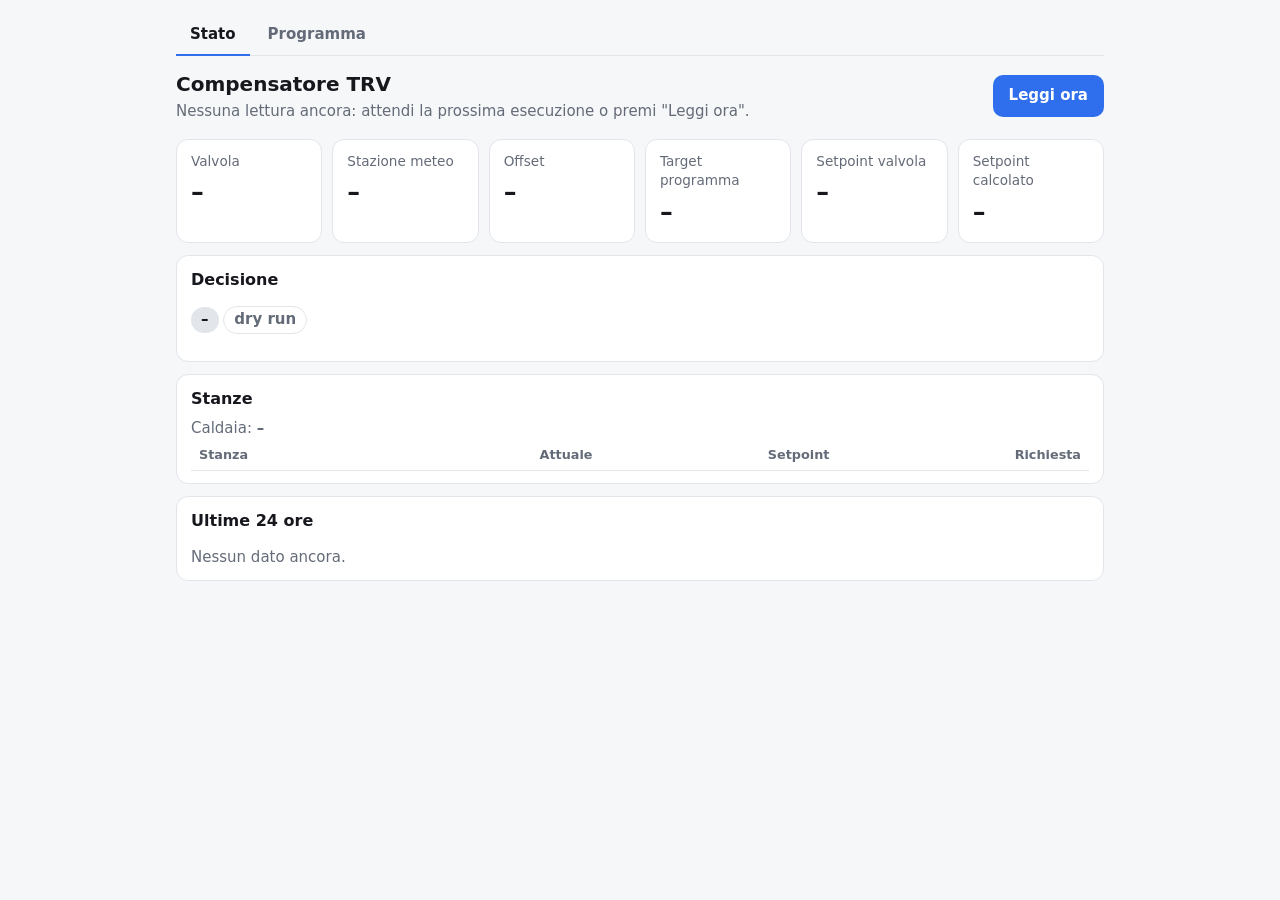
==== dashboard/index.html @ e5705ca9 "first working release" ====
<!doctype html>
<html lang="it">
<head>
  <meta charset="utf-8">
  <meta name="viewport" content="width=device-width, initial-scale=1">
  <title>Compensatore TRV</title>
  <link rel="stylesheet" href="style.css">
</head>
<body>
  <nav class="tabs" aria-label="Pagine">
    <a href="index.html" aria-current="page">Stato</a>
    <a href="schedule.html">Programma</a>
  </nav>
  <header>
    <div>
      <h1>Compensatore TRV</h1>
      <p id="updated" class="muted">Caricamento…</p>
    </div>
    <button id="run-btn" type="button">Leggi ora</button>
  </header>

  <p id="message" class="message" hidden></p>

  <main>
    <section class="grid" aria-label="Stato attuale">
      <div class="card"><span class="label">Valvola</span><span class="value" id="t_valve">–</span></div>
      <div class="card"><span class="label">Stazione meteo</span><span class="value" id="t_module">–</span><span class="sub" id="module_age"></span></div>
      <div class="card"><span class="label">Offset</span><span class="value" id="offset">–</span></div>
      <div class="card"><span class="label">Target programma</span><span class="value" id="target">–</span></div>
      <div class="card"><span class="label">Setpoint valvola</span><span class="value" id="current_sp">–</span><span class="sub" id="room_mode"></span></div>
      <div class="card"><span class="label">Setpoint calcolato</span><span class="value" id="new_sp">–</span></div>
    </section>

    <section class="panel">
      <h2>Decisione</h2>
      <p><span id="decision" class="badge">–</span> <span id="dry_run" class="badge muted-badge" hidden>dry run</span></p>
      <p id="error" class="error" hidden></p>
    </section>

    <section class="panel">
      <h2>Stanze</h2>
      <p class="muted">Caldaia: <strong id="boiler">–</strong></p>
      <div class="table-wrap">
        <table class="rooms-table">
          <thead><tr><th>Stanza</th><th class="num">Attuale</th><th class="num">Setpoint</th><th class="num">Richiesta</th></tr></thead>
          <tbody id="rooms"></tbody>
        </table>
      </div>
    </section>

    <section class="panel">
      <h2>Ultime 24 ore</h2>
      <div id="legend" class="legend"></div>
      <div id="chart" class="chart" role="img" aria-label="Grafico temperature delle ultime 24 ore"></div>
      <p id="chart-empty" class="muted" hidden>Nessun dato ancora.</p>
    </section>
  </main>

  <script src="app.js"></script>
</body>
</html>
---- dashboard/style.css ----
:root {
  --bg: #f6f7f9;
  --surface: #ffffff;
  --text: #16181d;
  --muted: #646b78;
  --border: #e2e5ea;
  --accent: #2f6fed;
  --accent-text: #ffffff;
  --ok: #1f8a4c;
  --warn: #b26b00;
  --err: #c0362c;
  --s-valve: #e0602b;
  --s-module: #2f6fed;
  --s-target: #7a7f8a;
  --s-newsp: #1f8a4c;
  --z0: #e8833a;
  --z1: #4a5fc1;
  --z2: #2a9d8f;
  --z3: #c4527a;
  --z4: #8d6cc9;
  --z5: #b8a03a;
}
@media (prefers-color-scheme: dark) {
  :root {
    --bg: #0e1014;
    --surface: #171a21;
    --text: #eceef2;
    --muted: #9aa1ad;
    --border: #2a2f39;
    --accent: #5b8cff;
    --accent-text: #0e1014;
    --ok: #4cc382;
    --warn: #f0a640;
    --err: #ff6b5e;
    --s-valve: #ff8a57;
    --s-module: #6f9bff;
    --s-target: #9aa1ad;
    --s-newsp: #4cc382;
    --z0: #f29a55;
    --z1: #7387e6;
    --z2: #45b8aa;
    --z3: #de7499;
    --z4: #a88ce0;
    --z5: #d4bc55;
  }
}
* { box-sizing: border-box; }
body {
  margin: 0;
  padding: 16px;
  background: var(--bg);
  color: var(--text);
  font: 15px/1.45 system-ui, -apple-system, "Segoe UI", Roboto, sans-serif;
  max-width: 960px;
  margin-inline: auto;
}
header {
  display: flex;
  align-items: center;
  justify-content: space-between;
  gap: 12px;
  margin-bottom: 16px;
}
h1 { font-size: 1.25rem; margin: 0; }
h2 { font-size: 1rem; margin: 0 0 8px; }
.muted { color: var(--muted); margin: 2px 0 0; }
button {
  background: var(--accent);
  color: var(--accent-text);
  border: 0;
  border-radius: 10px;
  padding: 10px 16px;
  font: inherit;
  font-weight: 600;
  cursor: pointer;
  white-space: nowrap;
}
button:disabled { opacity: .6; cursor: progress; }
.message {
  background: var(--surface);
  border: 1px solid var(--border);
  border-left: 4px solid var(--warn);
  border-radius: 8px;
  padding: 8px 12px;
}
.grid {
  display: grid;
  grid-template-columns: repeat(auto-fit, minmax(140px, 1fr));
  gap: 10px;
  margin-bottom: 12px;
}
.card, .panel {
  background: var(--surface);
  border: 1px solid var(--border);
  border-radius: 12px;
  padding: 12px 14px;
}
.panel { margin-bottom: 12px; }
.card { display: flex; flex-direction: column; gap: 2px; }
.label { color: var(--muted); font-size: .85rem; }
.value { font-size: 1.6rem; font-weight: 650; font-variant-numeric: tabular-nums; }
.sub { color: var(--muted); font-size: .8rem; }
.badge {
  display: inline-block;
  padding: 2px 10px;
  border-radius: 999px;
  background: var(--border);
  font-weight: 600;
}
.badge.write { background: var(--ok); color: var(--surface); }
.badge.release { background: var(--accent); color: var(--surface); }
.badge.error { background: var(--err); color: var(--surface); }
.muted-badge { background: transparent; border: 1px solid var(--border); color: var(--muted); }
.error { color: var(--err); word-break: break-word; }
.tabs { display: flex; gap: 4px; margin-bottom: 14px; border-bottom: 1px solid var(--border); }
.tabs a {
  padding: 8px 14px;
  color: var(--muted);
  text-decoration: none;
  font-weight: 600;
  border-bottom: 2px solid transparent;
  margin-bottom: -1px;
}
.tabs a[aria-current="page"] { color: var(--text); border-bottom-color: var(--accent); }
.table-wrap { overflow-x: auto; }
table { width: 100%; border-collapse: collapse; }
th { text-align: left; font-size: .8rem; font-weight: 600; color: var(--muted); padding: 6px 8px; border-bottom: 1px solid var(--border); }
td { padding: 8px; border-bottom: 1px solid var(--border); vertical-align: middle; }
tr:last-child td { border-bottom: 0; }
.num { text-align: right; font-variant-numeric: tabular-nums; white-space: nowrap; }
tr.own td { background: color-mix(in srgb, var(--accent) 8%, transparent); }
.power { display: flex; align-items: center; gap: 8px; min-width: 110px; }
.power .bar { flex: 1; }
.pct { width: 38px; text-align: right; color: var(--muted); font-variant-numeric: tabular-nums; }
.bar { height: 8px; border-radius: 4px; background: var(--border); overflow: hidden; }
.bar > span { display: block; height: 100%; background: var(--s-valve); }
.devices { list-style: none; margin: 6px 0 0; padding: 0; display: grid; gap: 3px; font-size: .8rem; color: var(--muted); }
.devices li { display: flex; flex-wrap: wrap; align-items: center; gap: 4px 10px; }
.dev-name { color: var(--text); min-width: 0; }
.dev-bat::before { content: ""; display: inline-block; width: 7px; height: 7px; border-radius: 50%; margin-right: 5px; background: var(--ok); vertical-align: 1px; }
.dev-bat.warn::before { background: var(--warn); }
.dev-bat.err::before { background: var(--err); }
.dev-bat.warn { color: var(--warn); }
.dev-bat.err, .dev-off { color: var(--err); }
.dev-sig { white-space: nowrap; font-variant-numeric: tabular-nums; }
.sig-icon { display: inline-flex; align-items: flex-end; gap: 2px; height: 11px; vertical-align: -1px; }
.sig-icon i { display: block; width: 3px; border-radius: 1px; background: var(--border); }
.sig-icon i:nth-child(1) { height: 4px; }
.sig-icon i:nth-child(2) { height: 7px; }
.sig-icon i:nth-child(3) { height: 11px; }
.sig-icon i.on { background: var(--text); }
.legend { display: flex; flex-wrap: wrap; gap: 12px; font-size: .85rem; color: var(--muted); margin-bottom: 6px; }
.legend i { display: inline-block; width: 14px; height: 3px; border-radius: 2px; vertical-align: middle; margin-right: 5px; }
.chart svg { width: 100%; height: auto; display: block; }
.chart text { fill: var(--muted); font-size: 11px; }
.chart .grid-line { stroke: var(--border); stroke-width: 1; }
/* Schedule page */
.room-picker { display: flex; flex-direction: column; gap: 2px; }
select {
  font: inherit;
  color: var(--text);
  background: var(--surface);
  border: 1px solid var(--border);
  border-radius: 8px;
  padding: 8px 10px;
}
.chip { display: inline-block; width: 12px; height: 12px; border-radius: 3px; margin-right: 8px; vertical-align: -1px; flex: none; }
.now-head { display: flex; align-items: center; flex-wrap: wrap; gap: 4px; }
th.sel, td.sel { color: var(--text); font-weight: 700; background: color-mix(in srgb, var(--accent) 8%, transparent); }
.hours { display: flex; justify-content: space-between; color: var(--muted); font-size: .75rem; margin: 0 0 4px; padding-left: 0; }
.day { padding: 10px 0; border-top: 1px solid var(--border); }
.day:first-child { border-top: 0; }
.day-name { font-weight: 600; margin-bottom: 6px; }
.day.today .day-name { color: var(--accent); }
.day-bar { position: relative; height: 18px; border-radius: 5px; overflow: hidden; background: var(--border); }
.day-bar > span { position: absolute; top: 0; bottom: 0; }
.now-mark { position: absolute; top: -2px; bottom: -2px; width: 2px; background: var(--text); box-shadow: 0 0 0 1px var(--surface); }
.bands { list-style: none; margin: 8px 0 0; padding: 0; display: grid; grid-template-columns: repeat(auto-fill, minmax(210px, 1fr)); gap: 4px 16px; font-size: .9rem; }
.bands li { display: flex; align-items: center; gap: 4px; }
.band-time { font-variant-numeric: tabular-nums; color: var(--muted); width: 92px; flex: none; }
.band-temp { margin-left: auto; font-variant-numeric: tabular-nums; font-weight: 600; }
@media (max-width: 480px) {
  header { flex-direction: column; align-items: stretch; }
  th, td { padding: 8px 5px; }
  .power { min-width: 0; }
  .power .bar { display: none; }
  .pct { width: auto; }
  .value { font-size: 1.35rem; }
}
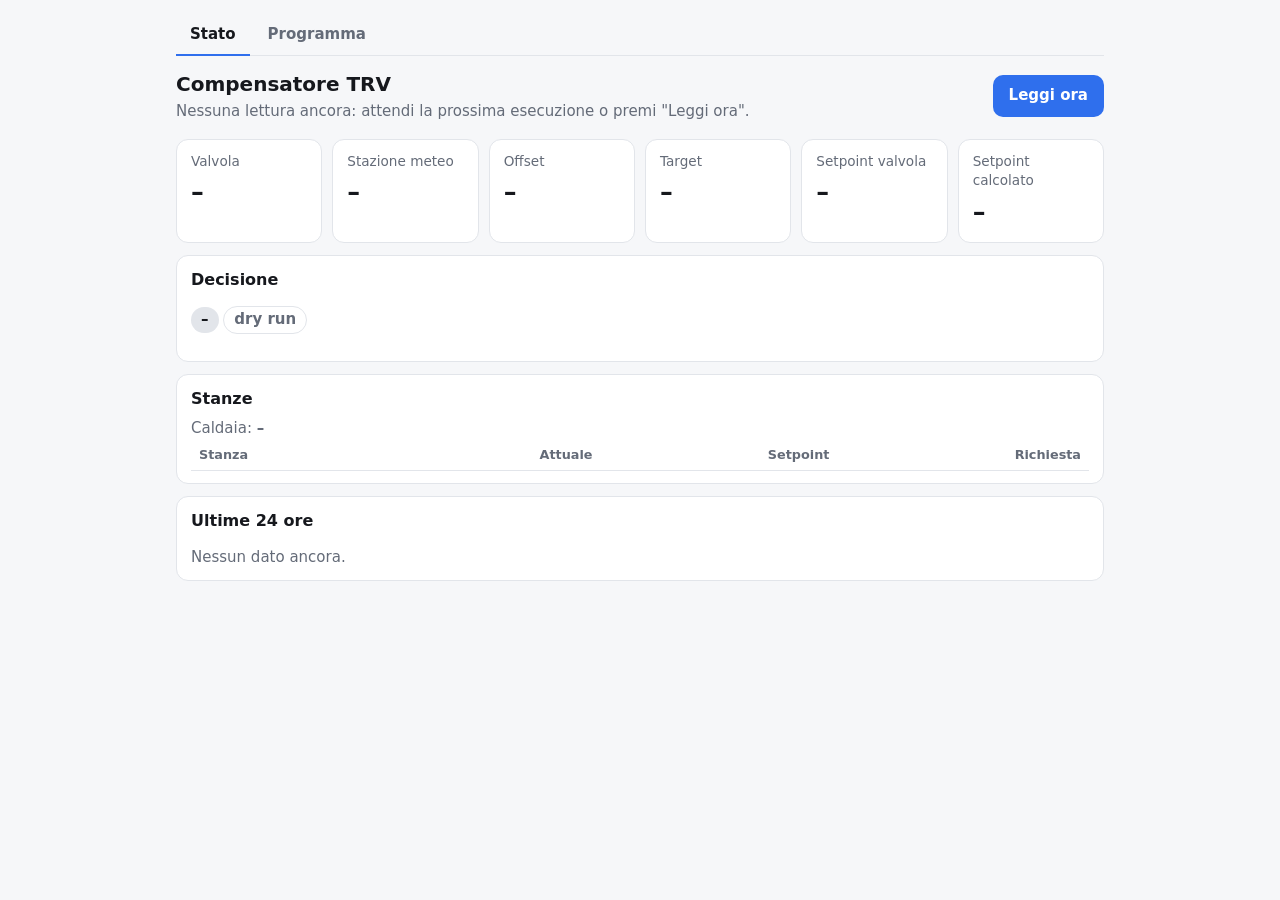
==== commit c1a14819: "added corretion to base temperature in case of anticipation" ====
--- a/dashboard/index.html
+++ b/dashboard/index.html
@@ -26,7 +26,7 @@
       <div class="card"><span class="label">Valvola</span><span class="value" id="t_valve">–</span></div>
       <div class="card"><span class="label">Stazione meteo</span><span class="value" id="t_module">–</span><span class="sub" id="module_age"></span></div>
       <div class="card"><span class="label">Offset</span><span class="value" id="offset">–</span></div>
-      <div class="card"><span class="label">Target programma</span><span class="value" id="target">–</span></div>
+      <div class="card"><span class="label">Target</span><span class="value" id="target">–</span><span class="sub" id="target_note"></span></div>
       <div class="card"><span class="label">Setpoint valvola</span><span class="value" id="current_sp">–</span><span class="sub" id="room_mode"></span></div>
       <div class="card"><span class="label">Setpoint calcolato</span><span class="value" id="new_sp">–</span></div>
     </section>
